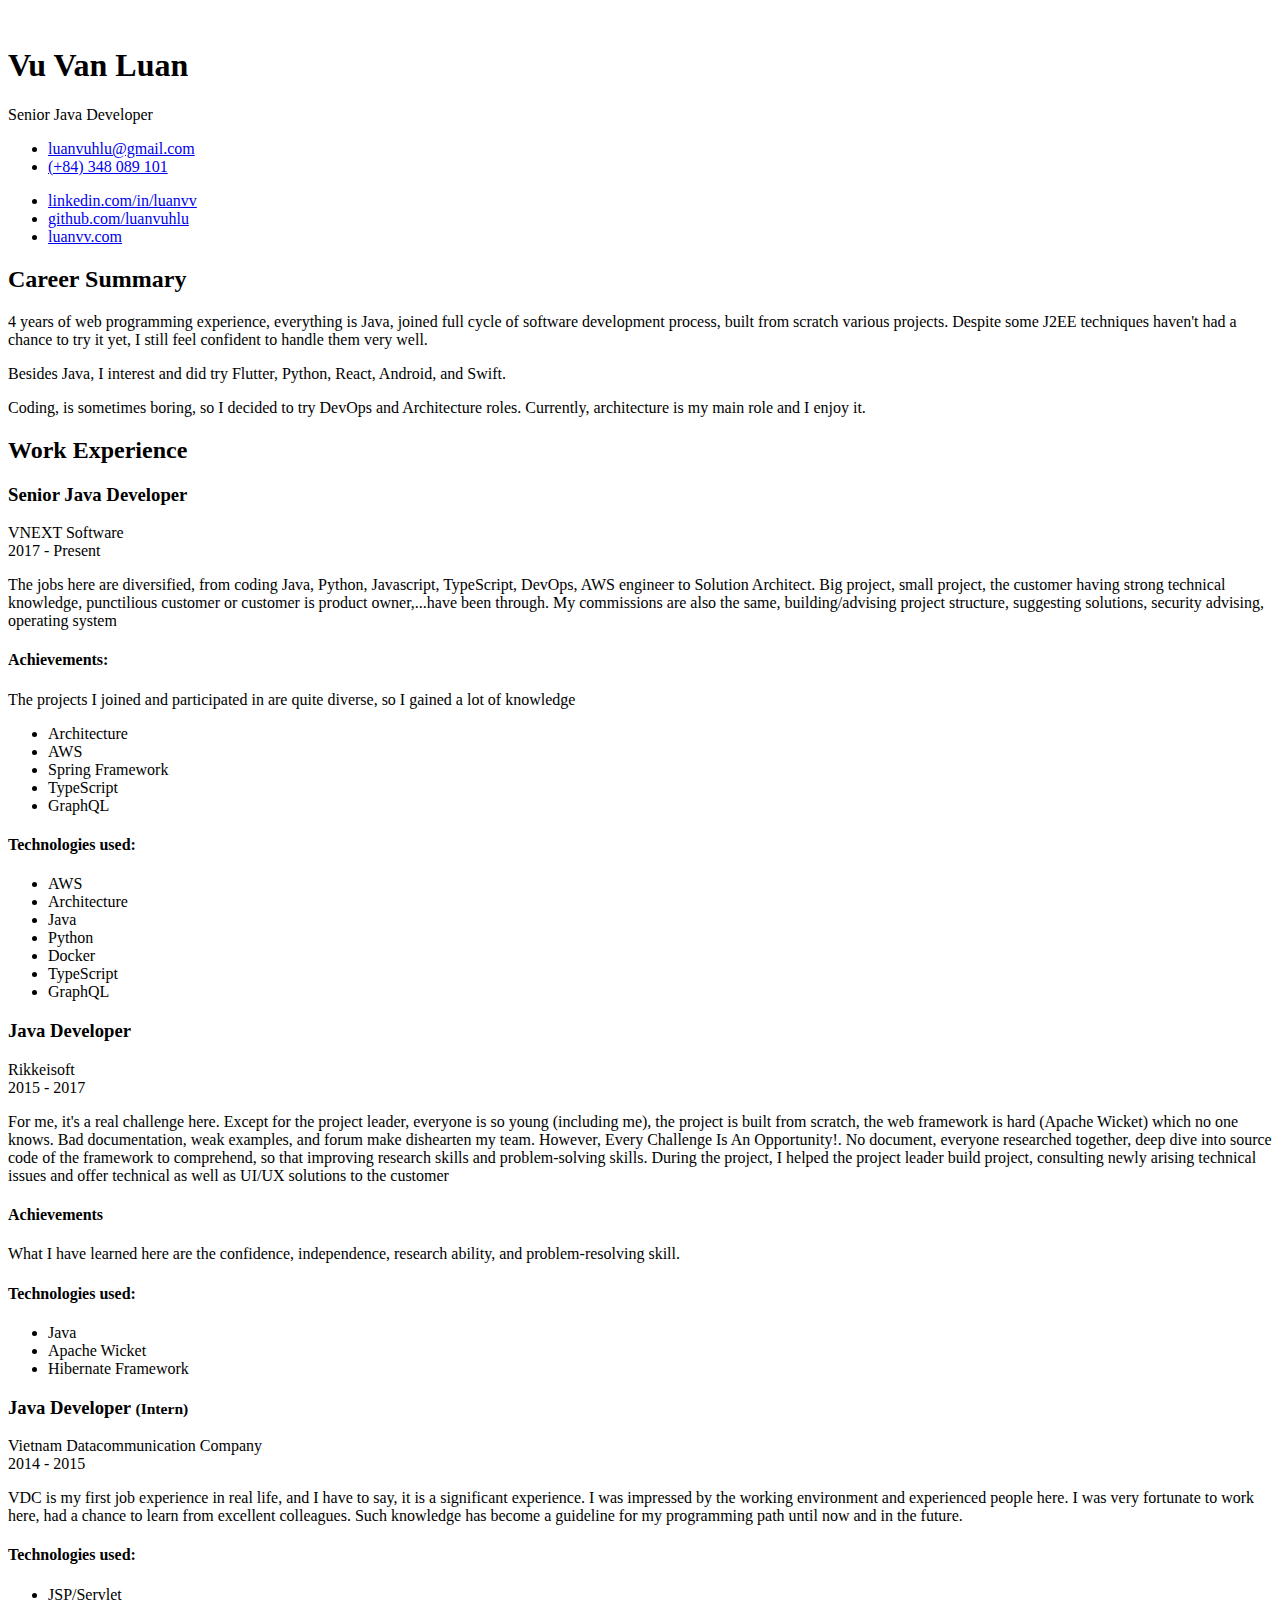
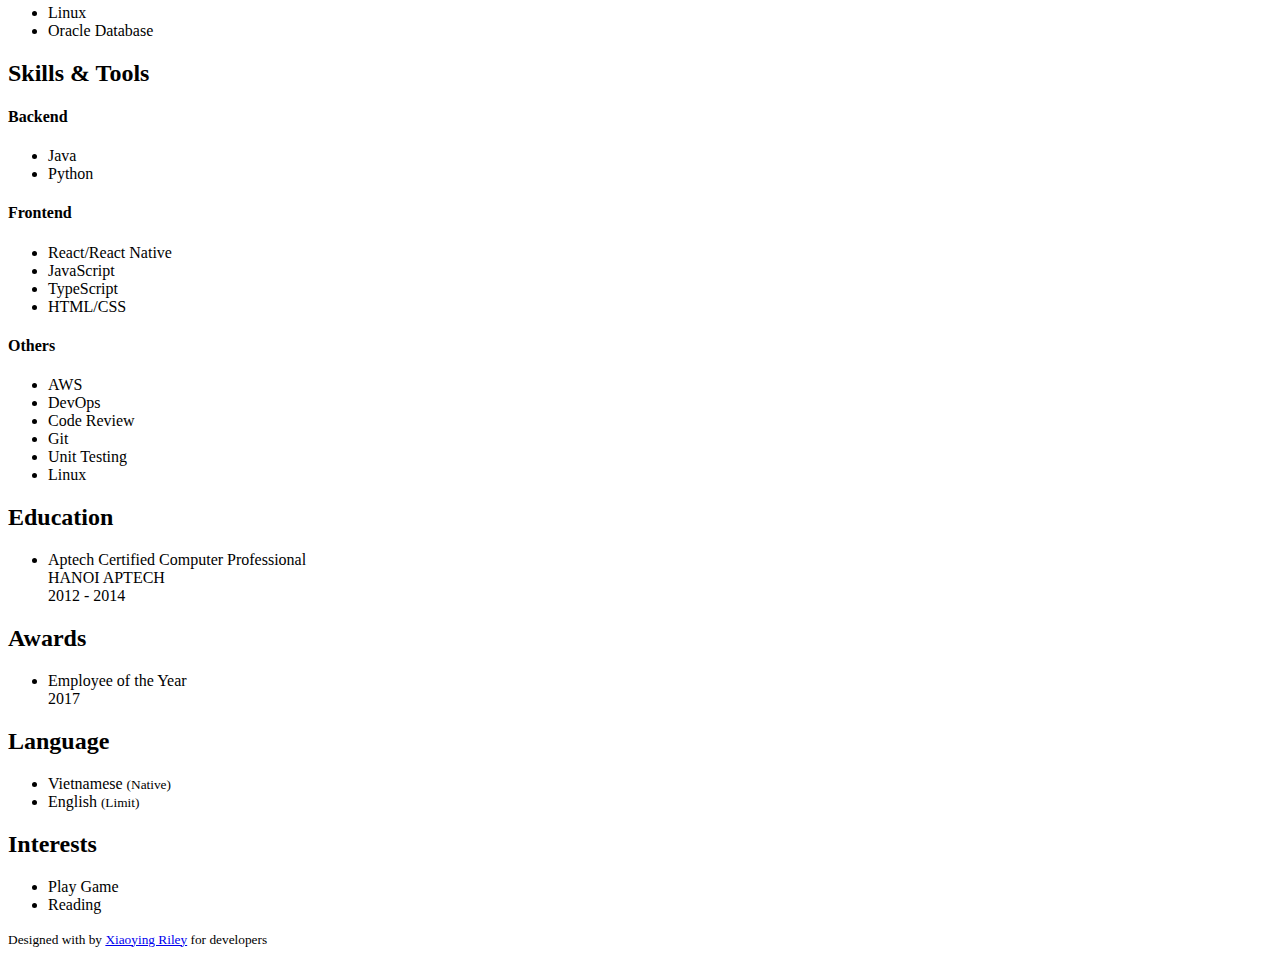
==== index.html @ d9927dbf "Remove certs" ====
<!DOCTYPE html>
<html lang="en"> 
<head>
    <title>Vu Van Luan Resume</title>
    
    <!-- Meta -->
    <meta charset="utf-8">
    <meta http-equiv="X-UA-Compatible" content="IE=edge">
    <meta name="viewport" content="width=device-width, initial-scale=1.0">
    <!-- <meta name="description" content="Resume"> -->
    <meta name="author" content="Luan Vu">    
    <link rel="shortcut icon" href="favicon.ico"> 
    
    <!-- Google Font -->
    <link href="https://fonts.googleapis.com/css?family=Roboto:300,400,500,700,900" rel="stylesheet">
    
    <!-- FontAwesome JS-->
	<script defer src="assets/fontawesome/js/all.min.js"></script>
       
    <!-- Theme CSS -->  
    <link id="theme-style" rel="stylesheet" href="assets/css/pillar-3.css">
</head> 

<body>	

    <article class="resume-wrapper text-center position-relative">
	    <div class="resume-wrapper-inner mx-auto text-left bg-white shadow-lg">
		    <header class="resume-header pt-4 pt-md-0">
			    <div class="media flex-column flex-md-row">
				    <img class="mr-3 img-fluid picture mx-auto" src="assets/images/profile.jpg" alt="">
				    <div class="media-body p-4 d-flex flex-column flex-md-row mx-auto mx-lg-0">
					    <div class="primary-info">
						    <h1 class="name mt-0 mb-1 text-white text-uppercase text-uppercase">Vu Van Luan</h1>
						    <div class="title mb-3">Senior Java Developer</div>
						    <ul class="list-unstyled">
							    <li class="mb-2"><a href="mailto:luanvuhlu@gmail.com"><i class="far fa-envelope fa-fw mr-2" data-fa-transform="grow-3"></i>luanvuhlu@gmail.com</a></li>
							    <li><a href="#"><i class="fas fa-mobile-alt fa-fw mr-2" data-fa-transform="grow-6"></i>(+84) 348 089 101</a></li>
						    </ul>
					    </div><!--//primary-info-->
					    <div class="secondary-info ml-md-auto mt-2">
						    <ul class="resume-social list-unstyled">
				                <li class="mb-3"><a href="https://linkedin.com/in/luanvv"><span class="fa-container text-center mr-2"><i class="fab fa-linkedin-in fa-fw"></i></span>linkedin.com/in/luanvv</a></li>
				                <li class="mb-3"><a href="https://github.com/luanvuhlu"><span class="fa-container text-center mr-2"><i class="fab fa-github-alt fa-fw"></i></span>github.com/luanvuhlu</a></li>
				                <li><a href="https://luanvv.com"><span class="fa-container text-center mr-2"><i class="fas fa-globe"></i></span>luanvv.com</a></li>
						    </ul>
					    </div><!--//secondary-info-->
					    
				    </div><!--//media-body-->
			    </div><!--//media-->
		    </header>
		    <div class="resume-body p-5">
			    <section class="resume-section summary-section mb-5">
				    <h2 class="resume-section-title text-uppercase font-weight-bold pb-3 mb-3">Career Summary</h2>
				    <div class="resume-section-content">
					    <p class="mb-0">
					    	4 years of web programming experience, everything is Java, joined full cycle of software development process, built from scratch various projects. Despite some J2EE techniques haven't had a chance to try it yet, I still feel confident to handle them very well.
					    </p>
					    <p class="mb-0">
					    	Besides Java, I interest and did try Flutter, Python, React, Android, and Swift.
					    </p>
					    <p class="mb-0">
					    	Coding, is sometimes boring, so I decided to try DevOps and Architecture roles. Currently, architecture is my main role and I enjoy it.
					    </p>
				    </div>
			    </section><!--//summary-section-->
			    <div class="row">
				    <div class="col-lg-9">
					    <section class="resume-section experience-section mb-5">
						    <h2 class="resume-section-title text-uppercase font-weight-bold pb-3 mb-3">Work Experience</h2>
						    <div class="resume-section-content">
							    <div class="resume-timeline position-relative">
								    <article class="resume-timeline-item position-relative pb-5">
									    
									    <div class="resume-timeline-item-header mb-2">
										    <div class="d-flex flex-column flex-md-row">
										        <h3 class="resume-position-title font-weight-bold mb-1">Senior Java Developer</h3>
										        <div class="resume-company-name ml-auto">VNEXT Software</div>
										    </div><!--//row-->
										    <div class="resume-position-time">2017 - Present</div>
									    </div><!--//resume-timeline-item-header-->
									    <div class="resume-timeline-item-desc">
										    <p>The jobs here are diversified, from coding Java, Python, Javascript, TypeScript, DevOps, AWS engineer to Solution Architect. Big project, small project, the customer having strong technical knowledge, punctilious customer or customer is product owner,...have been through. My commissions are also the same, building/advising project structure, suggesting solutions, security advising, operating system</p>
										    <h4 class="resume-timeline-item-desc-heading font-weight-bold">Achievements:</h4>
										    <p>The projects I joined and participated in are quite diverse, so I gained a lot of knowledge</p>
										    <ul>
											    <li>Architecture</li>
											    <li>AWS</li>
											    <li>Spring Framework</li>
											    <li>TypeScript</li>
											    <li>GraphQL</li>
										    </ul>
										    <h4 class="resume-timeline-item-desc-heading font-weight-bold">Technologies used:</h4>
										    <ul class="list-inline">
											    <li class="list-inline-item"><span class="badge badge-primary badge-pill">AWS</span></li>
											    <li class="list-inline-item"><span class="badge badge-primary badge-pill">Architecture</span></li>
											    <li class="list-inline-item"><span class="badge badge-primary badge-pill">Java</span></li>
											    <li class="list-inline-item"><span class="badge badge-primary badge-pill">Python</span></li>
											    <li class="list-inline-item"><span class="badge badge-primary badge-pill">Docker</span></li>
											    <li class="list-inline-item"><span class="badge badge-primary badge-pill">TypeScript</span></li>
											    <li class="list-inline-item"><span class="badge badge-primary badge-pill">GraphQL</span></li>
										    </ul>
									    </div><!--//resume-timeline-item-desc-->

								    </article><!--//resume-timeline-item-->
								    
								    <article class="resume-timeline-item position-relative pb-5">
									    
									    <div class="resume-timeline-item-header mb-2">
										    <div class="d-flex flex-column flex-md-row">
										        <h3 class="resume-position-title font-weight-bold mb-1">Java Developer</h3>
										        <div class="resume-company-name ml-auto">Rikkeisoft</div>
										    </div><!--//row-->
										    <div class="resume-position-time">2015 - 2017</div>
									    </div><!--//resume-timeline-item-header-->
									    <div class="resume-timeline-item-desc">
										    <p>For me, it's a real challenge here. Except for the project leader, everyone is so young (including me), the project is built from scratch, the web framework is hard (Apache Wicket) which no one knows. Bad documentation, weak examples, and forum make dishearten my team. However, Every Challenge Is An Opportunity!. No document, everyone researched together, deep dive into source code of the framework to comprehend, so that improving research skills and problem-solving skills. During the project, I helped the project leader build project, consulting newly arising technical issues and offer technical as well as UI/UX solutions to the customer</p>
										    <h4 class="resume-timeline-item-desc-heading font-weight-bold">Achievements</h4>
										    <p>What I have learned here are the confidence, independence, research ability, and problem-resolving skill.</p>
										    <h4 class="resume-timeline-item-desc-heading font-weight-bold">Technologies used:</h4>
										    <ul class="list-inline">
											    <li class="list-inline-item"><span class="badge badge-primary badge-pill">Java</span></li>
											    <li class="list-inline-item"><span class="badge badge-primary badge-pill">Apache Wicket</span></li>
											    <li class="list-inline-item"><span class="badge badge-primary badge-pill">Hibernate Framework</span></li>
										    </ul>
									    </div><!--//resume-timeline-item-desc-->

								    </article><!--//resume-timeline-item-->
								    
								    <article class="resume-timeline-item position-relative">
									    
									    <div class="resume-timeline-item-header mb-2">
										    <div class="d-flex flex-column flex-md-row">
										        <h3 class="resume-position-title font-weight-bold mb-1">Java Developer <small class="text-muted">(Intern)</small></h3>
										        <div class="resume-company-name ml-auto">Vietnam Datacommunication Company</div>
										    </div><!--//row-->
										    <div class="resume-position-time">2014 - 2015</div>
									    </div><!--//resume-timeline-item-header-->
									    <div class="resume-timeline-item-desc">
										    <p>VDC is my first job experience in real life, and I have to say, it is a significant experience. I was impressed by the working environment and experienced people here. I was very fortunate to work here, had a chance to learn from excellent colleagues. Such knowledge has become a guideline for my programming path until now and in the future.</p>
										    <h4 class="resume-timeline-item-desc-heading font-weight-bold">Technologies used:</h4>
										    <ul class="list-inline">
											    <li class="list-inline-item"><span class="badge badge-primary badge-pill">JSP/Servlet</span></li>
											    <li class="list-inline-item"><span class="badge badge-primary badge-pill">Linux</span></li>
											    <li class="list-inline-item"><span class="badge badge-primary badge-pill">Oracle Database</span></li>
										    </ul>
									    </div><!--//resume-timeline-item-desc-->

								    </article><!--//resume-timeline-item-->
								    
								    
							    </div><!--//resume-timeline-->
							    
							    
							    
							    
							    
							    
						    </div>
					    </section><!--//experience-section-->
				    </div>
				    <div class="col-lg-3">
					    <section class="resume-section skills-section mb-5">
						    <h2 class="resume-section-title text-uppercase font-weight-bold pb-3 mb-3">Skills &amp; Tools</h2>
						    <div class="resume-section-content">
						        <div class="resume-skill-item">
						            <h4 class="resume-skills-cat font-weight-bold">Backend</h4>
							        <ul class="list-unstyled">
							        	<li class="mb-2">
								            <div class="resume-skill-name">Java</div>
									        <div class="progress resume-progress">
											    <div class="progress-bar theme-progress-bar-dark" role="progressbar" style="width: 92%" aria-valuenow="25" aria-valuemin="0" aria-valuemax="100"></div>
											</div>
								        </li>
								        <li class="mb-2">
								            <div class="resume-skill-name">Python</div>
									        <div class="progress resume-progress">
											    <div class="progress-bar theme-progress-bar-dark" role="progressbar" style="width: 60%" aria-valuenow="25" aria-valuemin="0" aria-valuemax="100"></div>
											</div>
								        </li>
							        </ul>
						        </div><!--//resume-skill-item-->

						        <div class="resume-skill-item">
							        <h4 class="resume-skills-cat font-weight-bold">Frontend</h4>
							        <ul class="list-unstyled mb-4">
								        <li class="mb-2">
								            <div class="resume-skill-name">React/React Native</div>
									        <div class="progress resume-progress">
											    <div class="progress-bar theme-progress-bar-dark" role="progressbar" style="width: 40%" aria-valuenow="25" aria-valuemin="0" aria-valuemax="100"></div>
											</div>
								        </li>
								        <li class="mb-2">
								            <div class="resume-skill-name">JavaScript</div>
									        <div class="progress resume-progress">
											    <div class="progress-bar theme-progress-bar-dark" role="progressbar" style="width: 60%" aria-valuenow="25" aria-valuemin="0" aria-valuemax="100"></div>
											</div>
								        </li>
								        
								        <li class="mb-2">
								            <div class="resume-skill-name">TypeScript</div>
									        <div class="progress resume-progress">
											    <div class="progress-bar theme-progress-bar-dark" role="progressbar" style="width: 30%" aria-valuenow="25" aria-valuemin="0" aria-valuemax="100"></div>
											</div>
								        </li>
								        <li class="mb-2">
								            <div class="resume-skill-name">HTML/CSS</div>
									        <div class="progress resume-progress">
											    <div class="progress-bar theme-progress-bar-dark" role="progressbar" style="width: 80%" aria-valuenow="25" aria-valuemin="0" aria-valuemax="100"></div>
											</div>
								        </li>
							        </ul>
						        </div><!--//resume-skill-item-->
						        
						        <div class="resume-skill-item">
						            <h4 class="resume-skills-cat font-weight-bold">Others</h4>
						            <ul class="list-inline">
						            	<li class="list-inline-item"><span class="badge badge-light">AWS</span></li>
							            <li class="list-inline-item"><span class="badge badge-light">DevOps</span></li>
							            <li class="list-inline-item"><span class="badge badge-light">Code Review</span></li>
							            <li class="list-inline-item"><span class="badge badge-light">Git</span></li>
							            <li class="list-inline-item"><span class="badge badge-light">Unit Testing</span></li>
							            <li class="list-inline-item"><span class="badge badge-light">Linux</span></li>
						            </ul>
						        </div><!--//resume-skill-item-->
						    </div><!--resume-section-content-->
					    </section><!--//skills-section-->
					    <!-- <section class="resume-section certification-section mb-5">
						    <h2 class="resume-section-title text-uppercase font-weight-bold pb-3 mb-3">Certification</h2>
						    <div class="resume-section-content">
							    <ul class="list-unstyled">
								    <li>
								        <div class="resume-degree font-weight-bold">Oracle Certified Associated Java SE 8 Programmer I</div>
								        <div class="resume-degree-org">Oracle</div>
								        <div class="resume-degree-time">2018</div>
								    </li>
								    <li>
								        <div class="resume-degree font-weight-bold">Oracle Certified Professional Java SE 8 Programmer II</div>
								        <div class="resume-degree-org">Oracle</div>
								        <div class="resume-degree-time">2018</div>
								    </li>
								    <li>
								        <div class="resume-degree font-weight-bold">Certified IT Architect – Foundation (CITA-F)</div>
								        <div class="resume-degree-org">IASA Global</div>
								        <div class="resume-degree-time">2018</div>
								    </li>
								    <li>
								        <div class="resume-degree font-weight-bold">AWS Certified Solutions Architect - Professional</div>
								        <div class="resume-degree-org">Amazon Web Service</div>
								        <div class="resume-degree-time">2019</div>
								    </li>
							    </ul>
						    </div>
					    </section> -->
					    <!--//certification-section-->
					    <section class="resume-section education-section mb-5">
						    <h2 class="resume-section-title text-uppercase font-weight-bold pb-3 mb-3">Education</h2>
						    <div class="resume-section-content">
							    <ul class="list-unstyled">
								    <li>
								        <div class="resume-degree font-weight-bold">Aptech Certified Computer Professional</div>
								        <div class="resume-degree-org">HANOI APTECH</div>
								        <div class="resume-degree-time">2012 - 2014</div>
								    </li>
							    </ul>
						    </div>
					    </section><!--//education-section-->
					    <section class="resume-section reference-section mb-5">
						    <h2 class="resume-section-title text-uppercase font-weight-bold pb-3 mb-3">Awards</h2>
						    <div class="resume-section-content">
							    <ul class="list-unstyled resume-awards-list">
								    <li class="mb-2 pl-4 position-relative">
								        <i class="resume-award-icon fas fa-trophy position-absolute" data-fa-transform="shrink-2"></i>
								        <div class="resume-award-name">Employee of the Year</div>
								        <div class="resume-award-desc">2017</div>
								    </li>
							    </ul>
						    </div>
					    </section><!--//interests-section-->
					    <section class="resume-section language-section mb-5">
						    <h2 class="resume-section-title text-uppercase font-weight-bold pb-3 mb-3">Language</h2>
						    <div class="resume-section-content">
							    <ul class="list-unstyled resume-lang-list">
								    <li class="mb-2"><span class="resume-lang-name font-weight-bold">Vietnamese</span> <small class="text-muted font-weight-normal">(Native)</small></li>
								    <li class="mb-2 align-middle"><span class="resume-lang-name font-weight-bold">English</span> <small class="text-muted font-weight-normal">(Limit)</small></li>
							    </ul>
						    </div>
					    </section><!--//language-section-->
					    <section class="resume-section interests-section mb-5">
						    <h2 class="resume-section-title text-uppercase font-weight-bold pb-3 mb-3">Interests</h2>
						    <div class="resume-section-content">
							    <ul class="list-unstyled">
								    <li class="mb-1">Play Game</li>
								    <li class="mb-1">Reading</li>
							    </ul>
						    </div>
					    </section><!--//interests-section-->
					    
				    </div>
			    </div><!--//row-->
		    </div><!--//resume-body-->
		    
	    </div>
    </article>  

    <footer class="footer text-center pt-2 pb-5">
	    <!--/* This template is free as long as you keep the footer attribution link. If you'd like to use the template without the attribution link, you can buy the commercial license via our website: themes.3rdwavemedia.com Thank you for your support. :) */-->
        <small class="copyright">Designed with <i class="fas fa-heart"></i> by <a href="http://themes.3rdwavemedia.com" target="_blank">Xiaoying Riley</a> for developers</small>
    </footer>

</body>
</html>
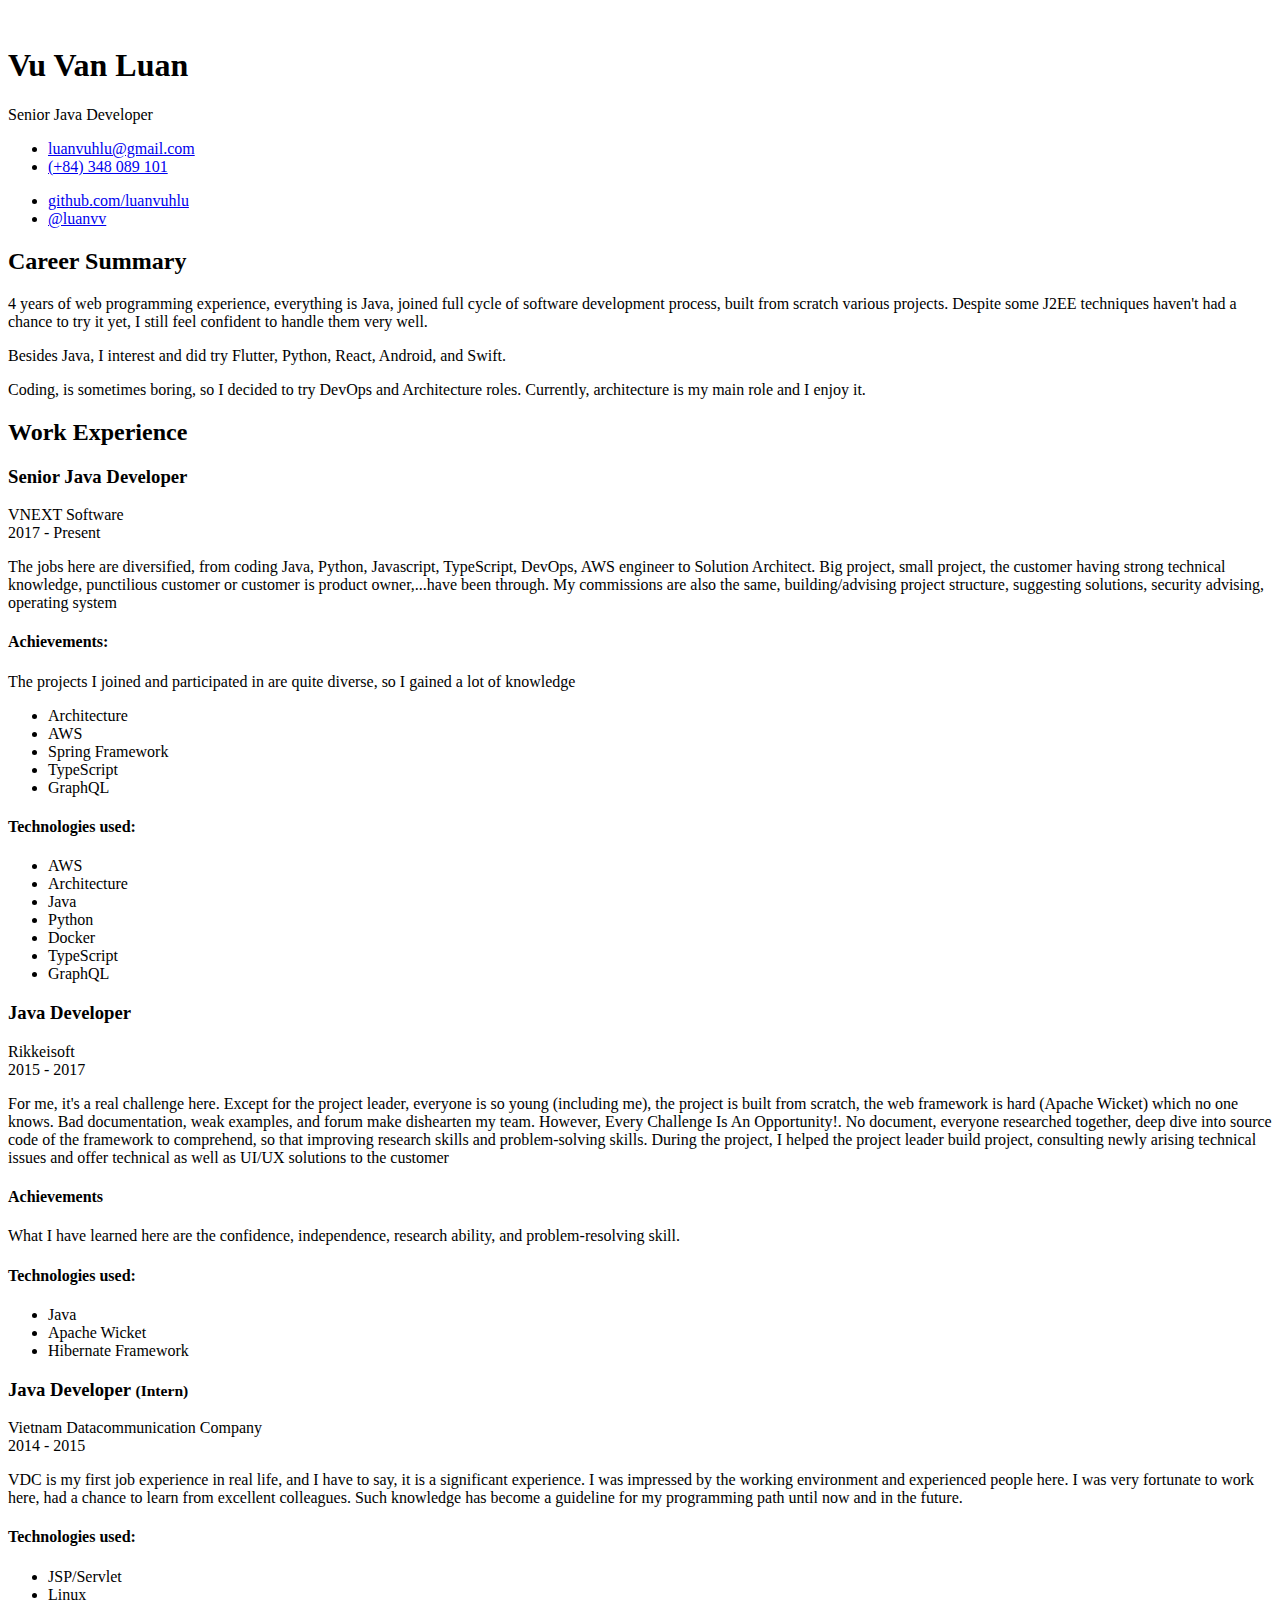
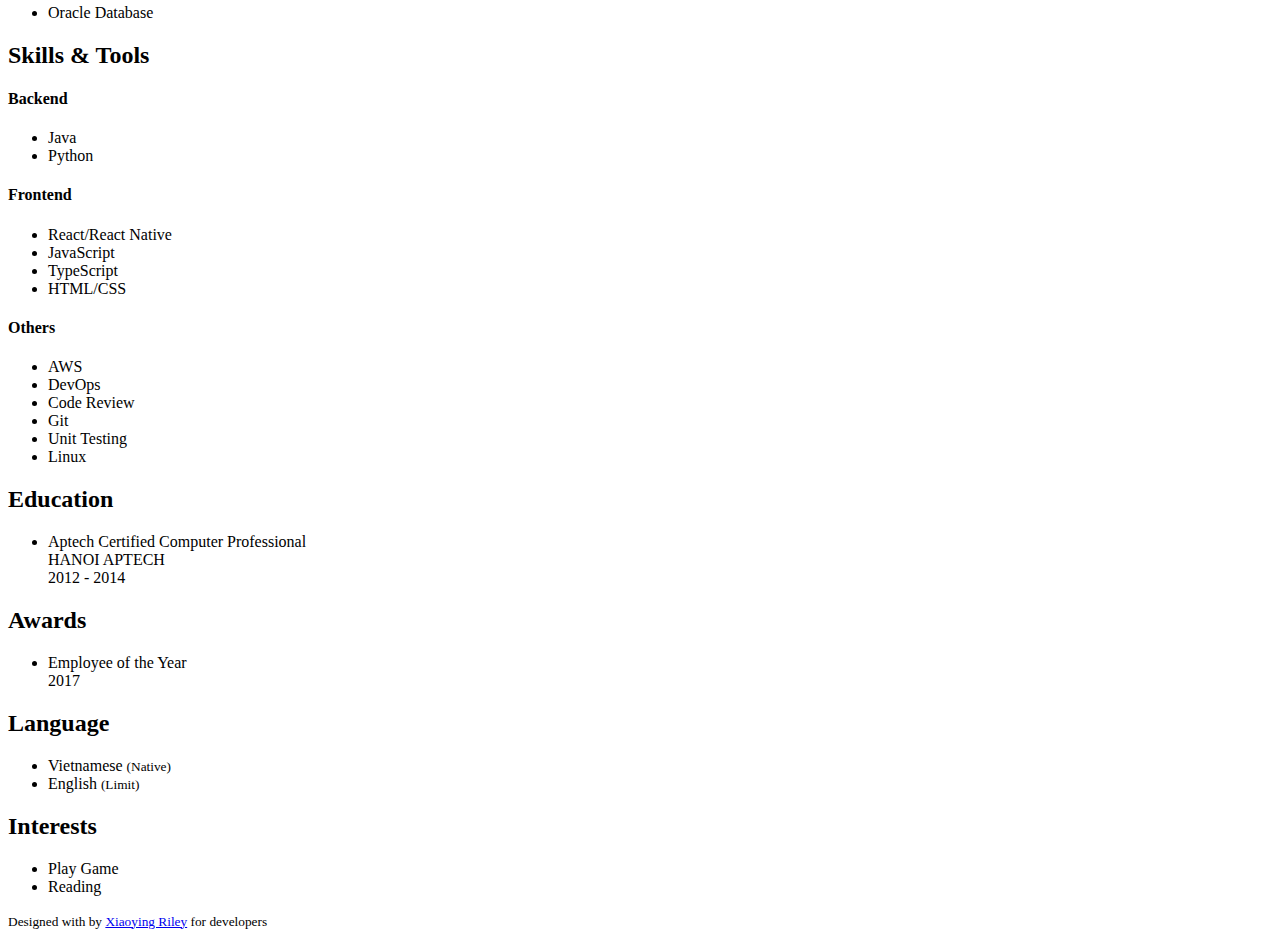
==== commit 73983ed4: "Update index.html" ====
--- a/index.html
+++ b/index.html
@@ -39,9 +39,9 @@
 					    </div><!--//primary-info-->
 					    <div class="secondary-info ml-md-auto mt-2">
 						    <ul class="resume-social list-unstyled">
-				                <li class="mb-3"><a href="https://linkedin.com/in/luanvv"><span class="fa-container text-center mr-2"><i class="fab fa-linkedin-in fa-fw"></i></span>linkedin.com/in/luanvv</a></li>
+				                <!--<li class="mb-3"><a href="https://linkedin.com/in/luanvv"><span class="fa-container text-center mr-2"><i class="fab fa-linkedin-in fa-fw"></i></span>linkedin.com/in/luanvv</a></li>-->
 				                <li class="mb-3"><a href="https://github.com/luanvuhlu"><span class="fa-container text-center mr-2"><i class="fab fa-github-alt fa-fw"></i></span>github.com/luanvuhlu</a></li>
-				                <li><a href="https://luanvv.com"><span class="fa-container text-center mr-2"><i class="fas fa-globe"></i></span>luanvv.com</a></li>
+				                <li><a href="https://medium.com/@luanvv"><span class="fa-container text-center mr-2"><i class="fas fa-medium"></i></span>@luanvv</a></li>
 						    </ul>
 					    </div><!--//secondary-info-->
 					    
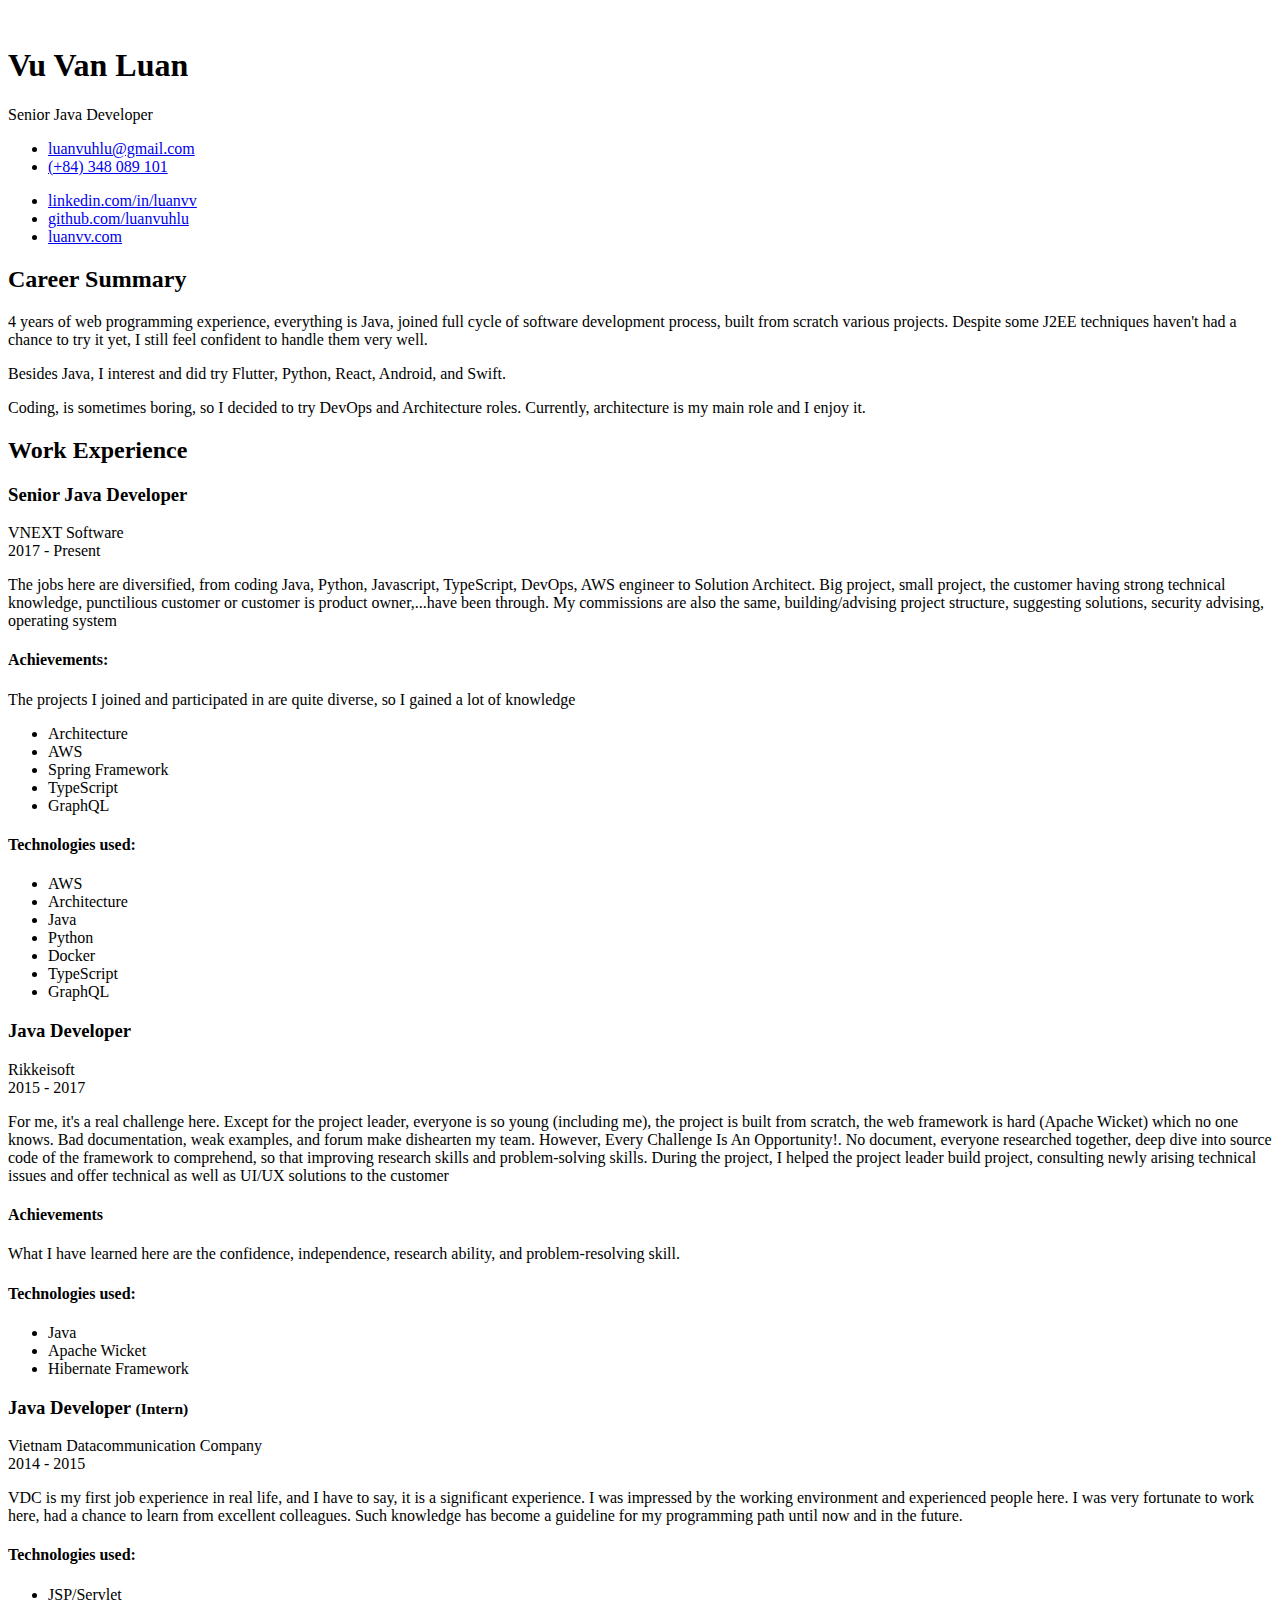
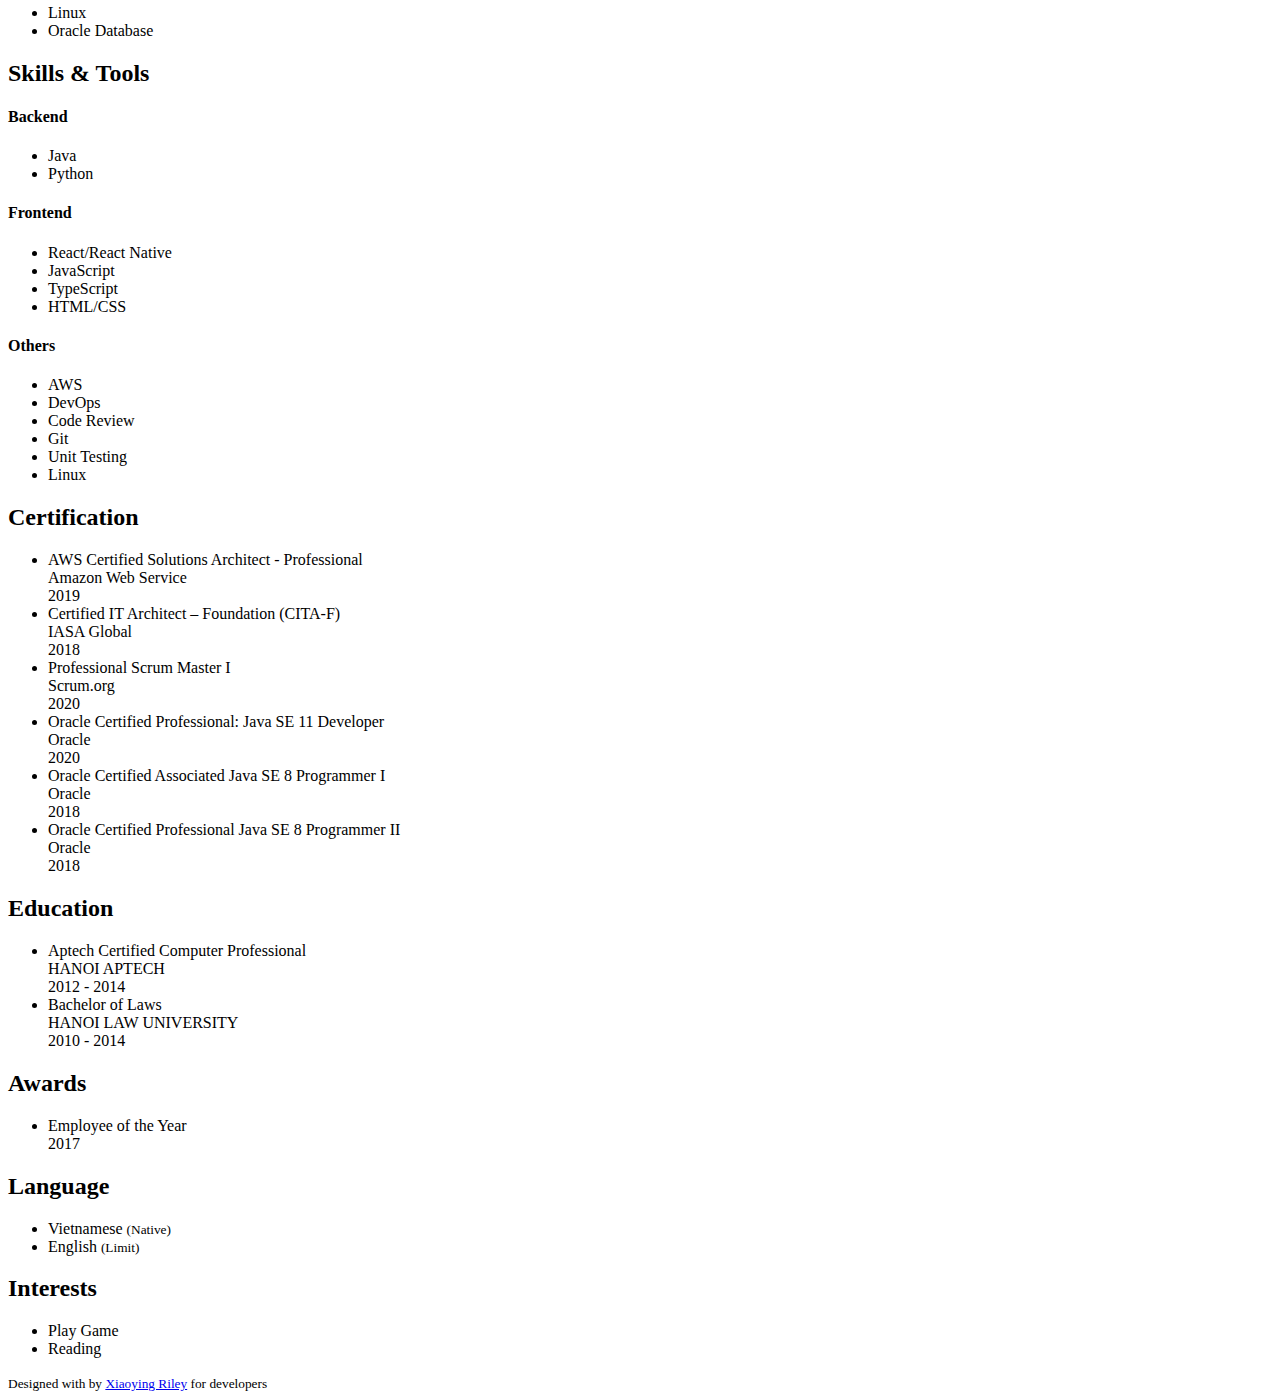
==== commit 0a623e6e: "Merge pull request #3 from luanvuhlu/5.0" ====
--- a/index.html
+++ b/index.html
@@ -39,9 +39,9 @@
 					    </div><!--//primary-info-->
 					    <div class="secondary-info ml-md-auto mt-2">
 						    <ul class="resume-social list-unstyled">
-				                <!--<li class="mb-3"><a href="https://linkedin.com/in/luanvv"><span class="fa-container text-center mr-2"><i class="fab fa-linkedin-in fa-fw"></i></span>linkedin.com/in/luanvv</a></li>-->
+				                <li class="mb-3"><a href="https://linkedin.com/in/luanvv"><span class="fa-container text-center mr-2"><i class="fab fa-linkedin-in fa-fw"></i></span>linkedin.com/in/luanvv</a></li>
 				                <li class="mb-3"><a href="https://github.com/luanvuhlu"><span class="fa-container text-center mr-2"><i class="fab fa-github-alt fa-fw"></i></span>github.com/luanvuhlu</a></li>
-				                <li><a href="https://medium.com/@luanvv"><span class="fa-container text-center mr-2"><i class="fas fa-medium"></i></span>@luanvv</a></li>
+				                <li><a href="https://luanvv.com"><span class="fa-container text-center mr-2"><i class="fas fa-globe"></i></span>luanvv.com</a></li>
 						    </ul>
 					    </div><!--//secondary-info-->
 					    
@@ -224,10 +224,30 @@
 						        </div><!--//resume-skill-item-->
 						    </div><!--resume-section-content-->
 					    </section><!--//skills-section-->
-					    <!-- <section class="resume-section certification-section mb-5">
+					    <section class="resume-section certification-section mb-5">
 						    <h2 class="resume-section-title text-uppercase font-weight-bold pb-3 mb-3">Certification</h2>
 						    <div class="resume-section-content">
 							    <ul class="list-unstyled">
+									<li>
+								        <div class="resume-degree font-weight-bold">AWS Certified Solutions Architect - Professional</div>
+								        <div class="resume-degree-org">Amazon Web Service</div>
+								        <div class="resume-degree-time">2019</div>
+								    </li>
+									<li>
+								        <div class="resume-degree font-weight-bold">Certified IT Architect – Foundation (CITA-F)</div>
+								        <div class="resume-degree-org">IASA Global</div>
+								        <div class="resume-degree-time">2018</div>
+								    </li>
+									<li>
+								        <div class="resume-degree font-weight-bold">Professional Scrum Master I</div>
+								        <div class="resume-degree-org">Scrum.org</div>
+								        <div class="resume-degree-time">2020</div>
+								    </li>
+									<li>
+								        <div class="resume-degree font-weight-bold">Oracle Certified Professional: Java SE 11 Developer</div>
+								        <div class="resume-degree-org">Oracle</div>
+								        <div class="resume-degree-time">2020</div>
+								    </li>
 								    <li>
 								        <div class="resume-degree font-weight-bold">Oracle Certified Associated Java SE 8 Programmer I</div>
 								        <div class="resume-degree-org">Oracle</div>
@@ -238,20 +258,9 @@
 								        <div class="resume-degree-org">Oracle</div>
 								        <div class="resume-degree-time">2018</div>
 								    </li>
-								    <li>
-								        <div class="resume-degree font-weight-bold">Certified IT Architect – Foundation (CITA-F)</div>
-								        <div class="resume-degree-org">IASA Global</div>
-								        <div class="resume-degree-time">2018</div>
-								    </li>
-								    <li>
-								        <div class="resume-degree font-weight-bold">AWS Certified Solutions Architect - Professional</div>
-								        <div class="resume-degree-org">Amazon Web Service</div>
-								        <div class="resume-degree-time">2019</div>
-								    </li>
-							    </ul>
-						    </div>
-					    </section> -->
-					    <!--//certification-section-->
+							    </ul>
+						    </div>
+					    </section><!--//education-section-->
 					    <section class="resume-section education-section mb-5">
 						    <h2 class="resume-section-title text-uppercase font-weight-bold pb-3 mb-3">Education</h2>
 						    <div class="resume-section-content">
@@ -260,6 +269,11 @@
 								        <div class="resume-degree font-weight-bold">Aptech Certified Computer Professional</div>
 								        <div class="resume-degree-org">HANOI APTECH</div>
 								        <div class="resume-degree-time">2012 - 2014</div>
+								    </li>
+								    <li>
+								        <div class="resume-degree font-weight-bold">Bachelor of Laws</div>
+								        <div class="resume-degree-org">HANOI LAW UNIVERSITY</div>
+								        <div class="resume-degree-time">2010 - 2014</div>
 								    </li>
 							    </ul>
 						    </div>
@@ -308,4 +322,4 @@
     </footer>
 
 </body>
-</html> 
+</html>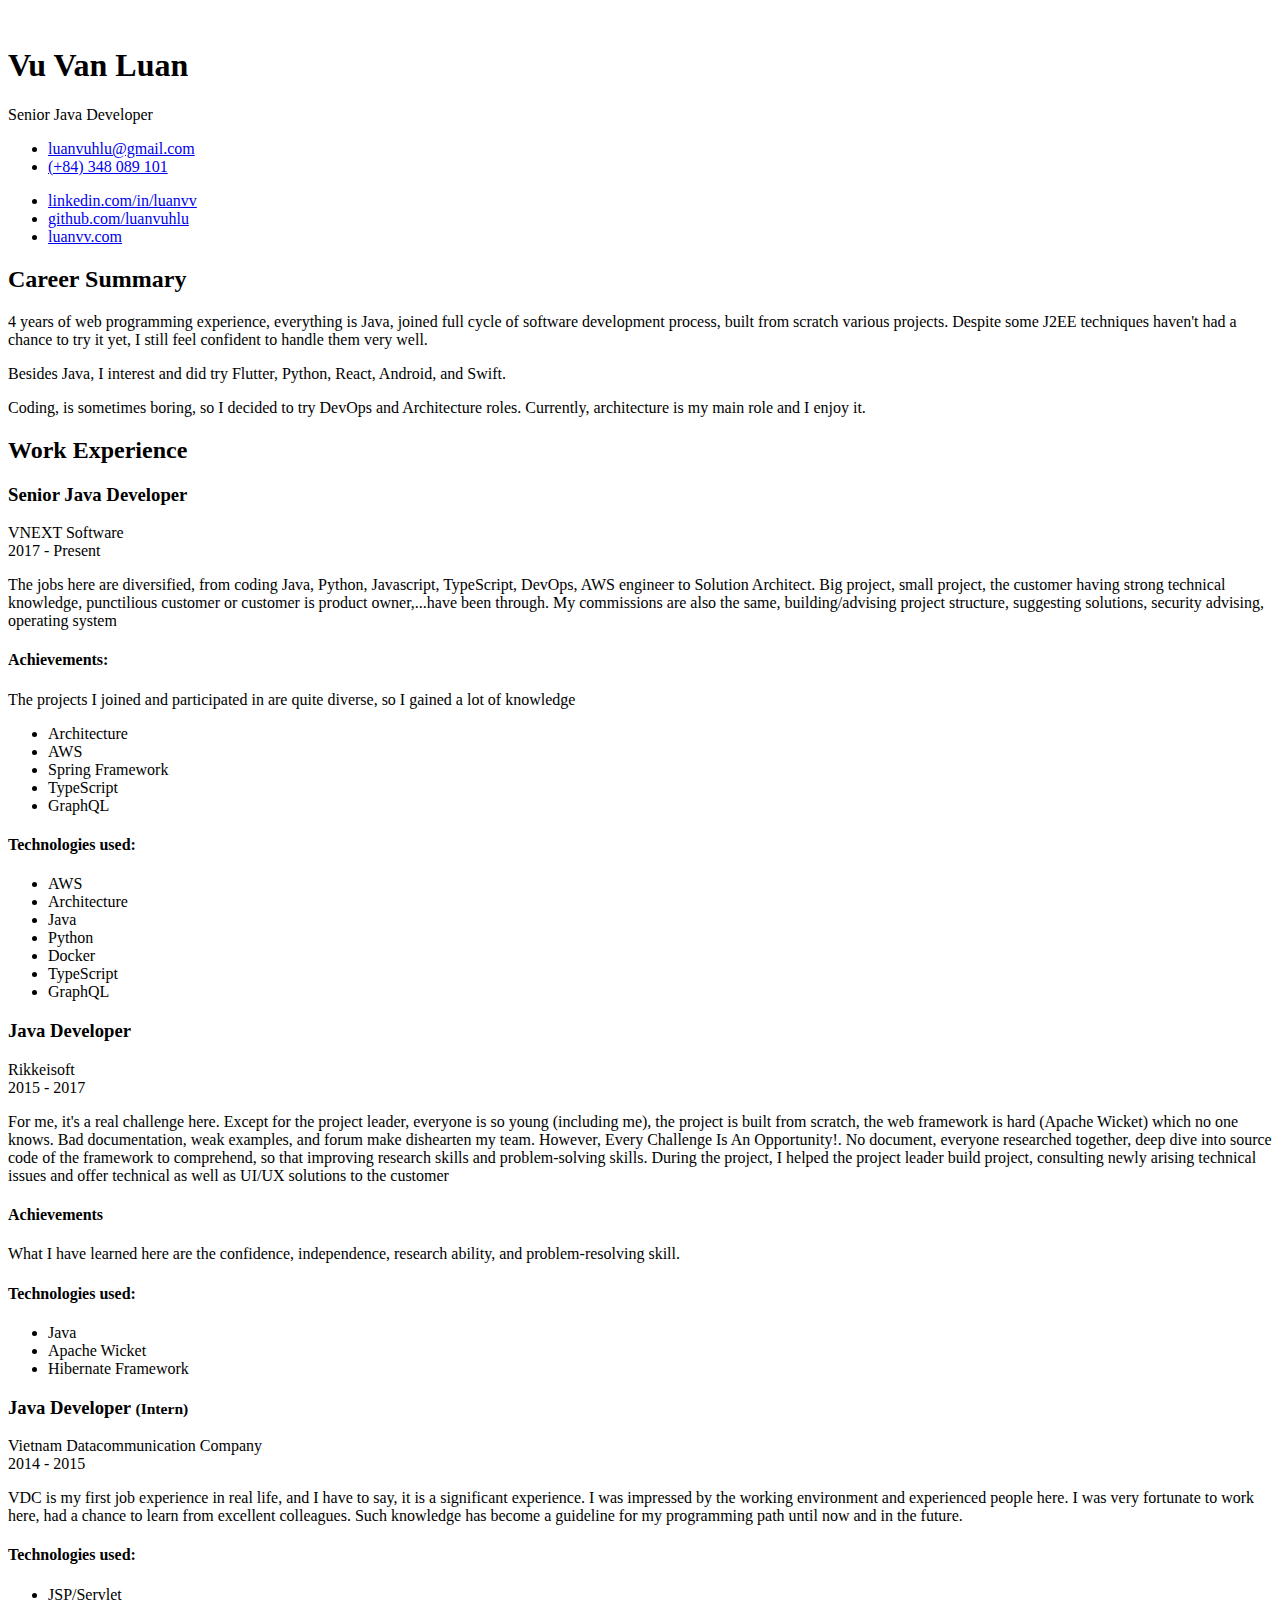
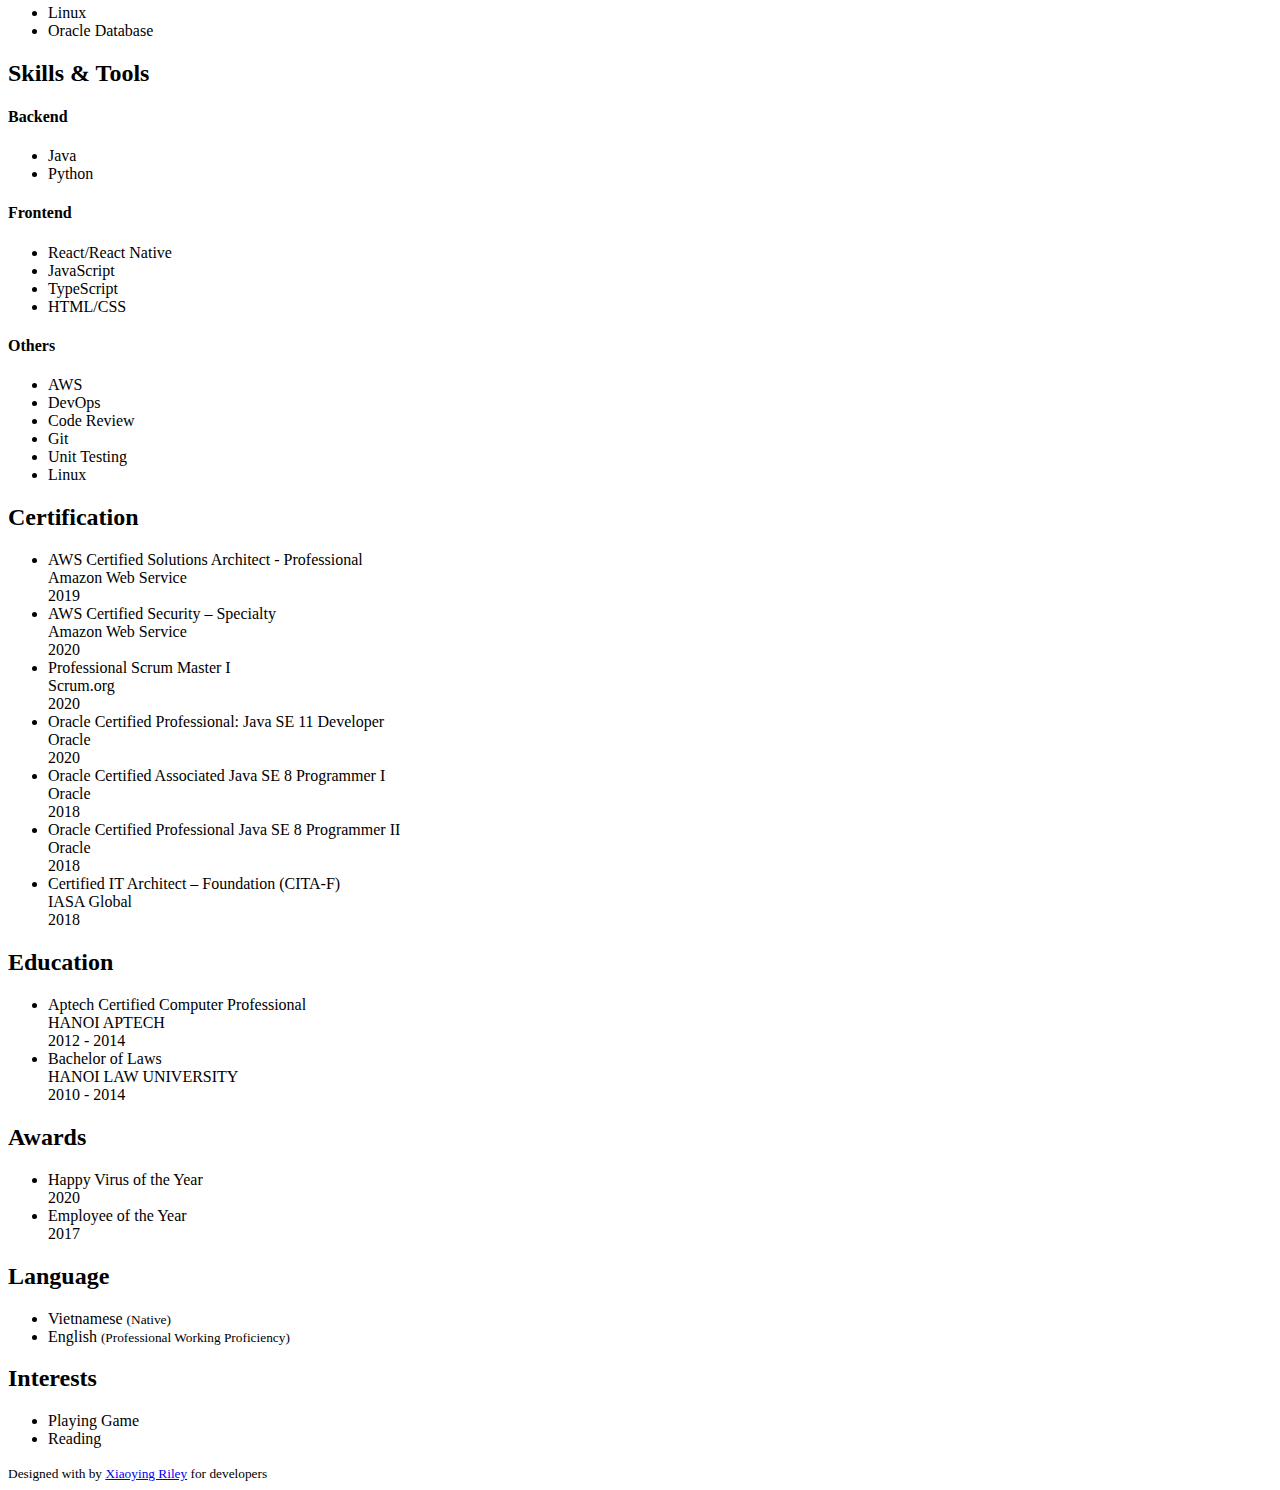
==== commit 9d3777b8: "Update index.html" ====
--- a/index.html
+++ b/index.html
@@ -233,10 +233,10 @@
 								        <div class="resume-degree-org">Amazon Web Service</div>
 								        <div class="resume-degree-time">2019</div>
 								    </li>
-									<li>
-								        <div class="resume-degree font-weight-bold">Certified IT Architect – Foundation (CITA-F)</div>
-								        <div class="resume-degree-org">IASA Global</div>
-								        <div class="resume-degree-time">2018</div>
+								    <li>
+								        <div class="resume-degree font-weight-bold">AWS Certified Security – Specialty</div>
+								        <div class="resume-degree-org">Amazon Web Service</div>
+								        <div class="resume-degree-time">2020</div>
 								    </li>
 									<li>
 								        <div class="resume-degree font-weight-bold">Professional Scrum Master I</div>
@@ -258,6 +258,11 @@
 								        <div class="resume-degree-org">Oracle</div>
 								        <div class="resume-degree-time">2018</div>
 								    </li>
+								    <li>
+								        <div class="resume-degree font-weight-bold">Certified IT Architect – Foundation (CITA-F)</div>
+								        <div class="resume-degree-org">IASA Global</div>
+								        <div class="resume-degree-time">2018</div>
+								    </li>
 							    </ul>
 						    </div>
 					    </section><!--//education-section-->
@@ -282,6 +287,11 @@
 						    <h2 class="resume-section-title text-uppercase font-weight-bold pb-3 mb-3">Awards</h2>
 						    <div class="resume-section-content">
 							    <ul class="list-unstyled resume-awards-list">
+								    <li class="mb-2 pl-4 position-relative">
+								        <i class="resume-award-icon fas fa-trophy position-absolute" data-fa-transform="shrink-2"></i>
+								        <div class="resume-award-name">Happy Virus of the Year</div>
+								        <div class="resume-award-desc">2020</div>
+								    </li>
 								    <li class="mb-2 pl-4 position-relative">
 								        <i class="resume-award-icon fas fa-trophy position-absolute" data-fa-transform="shrink-2"></i>
 								        <div class="resume-award-name">Employee of the Year</div>
@@ -295,7 +305,7 @@
 						    <div class="resume-section-content">
 							    <ul class="list-unstyled resume-lang-list">
 								    <li class="mb-2"><span class="resume-lang-name font-weight-bold">Vietnamese</span> <small class="text-muted font-weight-normal">(Native)</small></li>
-								    <li class="mb-2 align-middle"><span class="resume-lang-name font-weight-bold">English</span> <small class="text-muted font-weight-normal">(Limit)</small></li>
+								    <li class="mb-2 align-middle"><span class="resume-lang-name font-weight-bold">English</span> <small class="text-muted font-weight-normal">(Professional Working Proficiency)</small></li>
 							    </ul>
 						    </div>
 					    </section><!--//language-section-->
@@ -303,7 +313,7 @@
 						    <h2 class="resume-section-title text-uppercase font-weight-bold pb-3 mb-3">Interests</h2>
 						    <div class="resume-section-content">
 							    <ul class="list-unstyled">
-								    <li class="mb-1">Play Game</li>
+								    <li class="mb-1">Playing Game</li>
 								    <li class="mb-1">Reading</li>
 							    </ul>
 						    </div>
@@ -322,4 +332,4 @@
     </footer>
 
 </body>
-</html>+</html>
